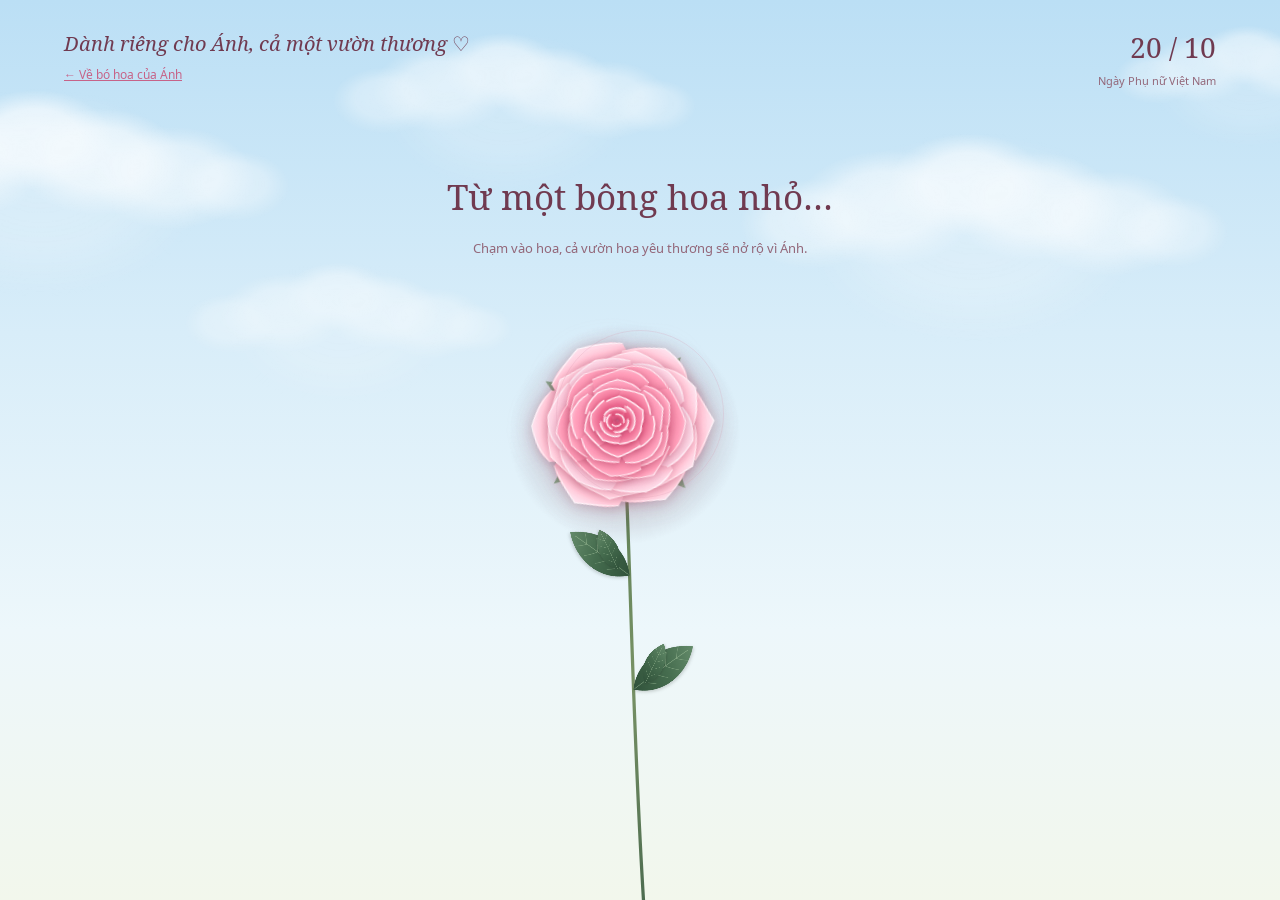
==== garden.html @ 6c482eb0 "done" ====
<!DOCTYPE html>
<html lang="vi">
<head>
  <meta charset="UTF-8">
  <meta name="viewport" content="width=device-width, initial-scale=1.0">
  <meta name="theme-color" content="#bbdff5">
  <meta name="description" content="Chạm một bông hoa, đánh thức cả khu vườn và nhận một lời chúc dịu dàng ngày 20/10.">
  <title>Cả một vườn thương · 20/10</title>
  <link rel="preload" href="./assets/fonts/noto-serif-regular.woff2" as="font" type="font/woff2" crossorigin>
  <link rel="preload" href="./assets/fonts/noto-sans-regular.woff2" as="font" type="font/woff2" crossorigin>
  <style>
    @font-face {
      font-family: "Noto Serif";
      src: url("./assets/fonts/noto-serif-regular.woff2") format("woff2");
      font-style: normal; font-weight: 400; font-display: swap;
    }
    @font-face {
      font-family: "Noto Serif";
      src: url("./assets/fonts/noto-serif-italic.woff2") format("woff2");
      font-style: italic; font-weight: 400; font-display: swap;
    }
    @font-face {
      font-family: "Noto Sans";
      src: url("./assets/fonts/noto-sans-regular.woff2") format("woff2");
      font-style: normal; font-weight: 400; font-display: swap;
    }
    :root {
      color-scheme: light;
      --sky: #bbdff5;
      --ink: #703a50;
      --muted: #936779;
      --rose: #c66388;
      --leaf: #6c8b71;
      --paper: #fffdfc;
      --font-letter: "Noto Serif", serif;
      font-family: "Noto Sans", sans-serif;
      color: var(--ink);
      font-synthesis: none;
    }
    * { box-sizing: border-box; }
    [hidden] { display: none !important; }
    html, body { margin: 0; min-width: 280px; min-height: 100%; }
    body { background: var(--sky); -webkit-tap-highlight-color: transparent; }
    button { font: inherit; color: inherit; cursor: pointer; touch-action: manipulation; }
    button:focus-visible, input:focus-visible, textarea:focus-visible { outline: 2px solid var(--ink); outline-offset: 4px; }
    .garden {
      position: relative; min-height: 560px; height: 100svh; overflow: hidden;
      isolation: isolate;
      background: linear-gradient(180deg, #bbdff5 0%, #d8edf9 37%, #edf7fb 70%, #f2f7ec 100%);
    }
    .garden::after {
      content: ""; position: absolute; inset: 0; z-index: -2; pointer-events: none;
      background: radial-gradient(ellipse at 50% 110%, #d7e8caaa, transparent 58%);
      opacity: 0; transition: opacity 4s;
    }
    .garden.is-growing::after { opacity: 1; }
    .page-header {
      position: absolute; top: max(28px, env(safe-area-inset-top));
      left: clamp(24px, 5vw, 76px); right: clamp(24px, 5vw, 76px);
      display: flex; align-items: start; justify-content: space-between; gap: 24px;
      pointer-events: none;
    }
    .dedication { margin: 0; font: italic 20px/1.6 var(--font-letter); }
    .date { margin: 0; text-align: right; font-size: 11px; line-height: 1.7; color: var(--muted); }
    .date span { display: block; font: 28px/1.4 var(--font-letter); color: var(--ink); margin-bottom: 5px; }
    #flowers { position: absolute; inset: 0; z-index: -1; width: 100%; height: 100%; }
    .flower-button {
      position: absolute; left: 50%; top: 46%; transform: translate(-50%, -50%);
      width: 184px; height: 184px; border: 0; border-radius: 50%; background: transparent;
    }
    .flower-button::after {
      content: ""; position: absolute; inset: 8px; border: 1px solid #d69ab23b; border-radius: 50%;
      transition: transform .5s, border-color .5s;
    }
    .flower-button:hover::after { transform: scale(1.13); border-color: #c6638888; }
    .intro {
      position: absolute; left: 24px; right: 24px; top: 19%; text-align: center;
      transition: opacity .65s, transform .65s; pointer-events: none;
    }
    h1 { margin: 0; font: 400 clamp(25px, 3vw, 35px)/1.5 var(--font-letter); }
    .intro p { margin: 13px 0 0; font-size: 13px; line-height: 1.7; color: var(--muted); }
    .is-growing .intro { opacity: 0; transform: translateY(12px); }
    .progress {
      position: absolute; bottom: 36px; left: 20px; right: 20px; margin: 0;
      text-align: center; font: italic 17px/1.7 var(--font-letter);
      opacity: 0; transition: opacity .6s; pointer-events: none;
      text-shadow: 0 1px 12px #fff, 0 1px 8px #fff;
    }
    .is-growing:not(.is-ready) .progress { opacity: 1; }
    .garden-actions {
      position: absolute; bottom: max(24px, env(safe-area-inset-bottom)); left: 0; right: 0;
      display: flex; justify-content: center; flex-wrap: wrap; gap: 12px; padding: 0 16px;
    }
    .garden-actions button {
      border: 1px solid #dcb9c8; background: #fffdfcf2; border-radius: 30px;
      padding: 12px 20px; font-size: 12px; box-shadow: 0 3px 16px #76364d0c;
    }
    .garden-actions button:hover { background: #fae7ef; }
    dialog {
      width: min(480px, calc(100% - 36px)); max-height: calc(100svh - 36px);
      padding: 0; border: 0; overflow: auto; background: var(--paper); color: var(--ink);
      box-shadow: 0 24px 100px #69394d24, 0 2px 10px #69394d12;
      scrollbar-width: none;
      -ms-overflow-style: none;
    }
    dialog::-webkit-scrollbar { display: none; }
    dialog::backdrop { background: #eaf5fc3d; backdrop-filter: blur(3px); }
    dialog[open] { animation: unfold 1s cubic-bezier(.2,.8,.2,1) both; }
    .letter { position: relative; padding: 38px 42px 28px; text-align: center; }
    .letter::before { content: ""; position: absolute; inset: 10px; border: 1px solid #eed6e1; pointer-events: none; }
    .close-card { position: absolute; top: 15px; right: 16px; width: 34px; height: 34px; border: 0; background: transparent; font-size: 25px; }
    .letter-date { margin: 2px 0 20px; font: 24px/1.4 var(--font-letter); color: var(--rose); }
    .letter-date span { display: inline-block; width: 1px; height: 27px; background: #d9aec1; transform: rotate(24deg); margin: 0 15px -5px; }
    .letter-sprig { display: block; margin: 0 auto 17px; width: 75px; height: 55px; }
    .recipient { font: italic 17px/1.7 var(--font-letter); margin: 0 0 13px; }
    h2 { font: 400 clamp(26px, 5vw, 32px)/1.5 var(--font-letter); margin: 0 0 24px; text-wrap: balance; }
    .message { font-size: 14px; line-height: 1.95; margin: 0 0 15px; text-wrap: pretty; }
    .signature { margin: 24px 0; font: italic 17px/1.8 var(--font-letter); }
    .recipient, h2, .message, .signature { overflow-wrap: anywhere; }
    h2, .message, .signature { white-space: pre-wrap; }
    .letter-actions { display: flex; flex-wrap: wrap; justify-content: center; gap: 12px 20px; }
    .view-garden { position: relative; border: 0; border-bottom: 1px solid #cba1b2; padding: 7px 2px; background: transparent; font-size: 12px; }
    .card-editor { text-align: left; }
    .card-editor h2 { text-align: center; margin-bottom: 20px; font-size: 25px; }
    .card-editor label { display: block; margin: 16px 0 7px; font-size: 13px; }
    .card-editor input, .card-editor textarea {
      display: block; width: 100%; min-width: 0; padding: 10px 12px;
      border: 1px solid #dcb9c8; border-radius: 4px; background: #fff9fb;
      color: var(--ink); font: 16px/1.6 "Noto Sans", sans-serif;
    }
    .card-editor textarea { resize: vertical; }
    .editor-hint, .card-status { color: var(--muted); font-size: 12px; line-height: 1.7; }
    .card-status { margin: 0; }
    .card-status:not(:empty) { margin-top: 16px; }
    .editor-actions { display: flex; align-items: center; flex-wrap: wrap; gap: 20px; margin-top: 20px; }
    .save-card { border: 1px solid var(--ink); border-radius: 24px; padding: 11px 18px; background: var(--ink); color: var(--paper); font-size: 13px; }
    .noscript { position: absolute; top: 30%; left: 20px; right: 20px; text-align: center; line-height: 1.8; }
    @keyframes unfold { from { opacity: 0; transform: translateY(35px) rotate(-2deg) scale(.94); } to { opacity: 1; transform: none; } }
    @media (max-width: 600px) {
      .dedication { font-size: 18px; max-width: 150px; }
      .date { max-width: 130px; font-size: 10px; }
      .date span { font-size: 25px; }
      .letter { padding: 35px 26px 25px; }
      .intro { top: 18%; }
      h1 { font-size: clamp(23px, 5.8vw, 28px); }
    }
    @media (max-height: 600px) and (min-width: 600px) {
      .garden { min-height: 360px; }
      .intro { top: 38%; right: auto; width: 30%; text-align: left; }
      h1 { font-size: 24px; }
      .intro p { margin-top: 6px; }
      .page-header { top: 20px; }
    }
    @media (prefers-reduced-motion: reduce) {
      *, *::before, *::after { animation: none !important; transition: none !important; }
    }
  </style>
</head>
<body>
  <main class="garden" id="garden">
    <header class="page-header">
      <div>
        <p class="dedication">Dành riêng cho Ánh, cả một vườn thương ♡</p>
        <a href="./index.html" style="display:inline-block; margin-top:6px; font-size:12px; color:var(--rose); text-decoration:underline; pointer-events:auto;">← Về bó hoa của Ánh</a>
      </div>
      <p class="date"><span>20 / 10</span>Ngày Phụ nữ Việt Nam</p>
    </header>
    <canvas id="flowers" aria-hidden="true"></canvas>
    <button class="flower-button" id="bloom" type="button" aria-label="Chạm để cả vườn hoa nở" aria-describedby="introHint"></button>
    <div class="intro" id="intro">
      <h1>Từ một bông hoa nhỏ…</h1>
      <p id="introHint">Chạm vào hoa, cả vườn hoa yêu thương sẽ nở rộ vì Ánh.</p>
    </div>
    <p class="progress" id="status" role="status" aria-live="polite" aria-atomic="true"></p>
    <nav class="garden-actions" id="actions" aria-label="Vườn hoa và thiệp" hidden>
      <button id="readCard" type="button" aria-haspopup="dialog" aria-controls="wishCard">Đọc lại thiệp gửi Ánh</button>
      <button id="replay" type="button">Cho hoa nở lại</button>
    </nav>
    <dialog id="wishCard" aria-labelledby="cardTitle">
      <article class="letter">
        <button class="close-card" id="closeCard" type="button" aria-label="Đóng thiệp">×</button>
        <p class="letter-date">20<span aria-hidden="true"></span>10</p>
        <svg class="letter-sprig" viewBox="0 0 90 64" fill="none" aria-hidden="true">
          <path d="M45 59 Q41 40 46 21 M44 49 Q25 47 23 35 Q39 33 44 49 M44 40 Q60 39 65 28 Q51 28 44 40" stroke="#78947a" stroke-width="1.2" fill="#dfe9d9"/>
          <g fill="#ecc1d2" stroke="#c9789a" stroke-width=".6">
            <ellipse cx="39" cy="17" rx="8" ry="12" transform="rotate(-40 39 17)"/>
            <ellipse cx="52" cy="17" rx="8" ry="12" transform="rotate(40 52 17)"/>
            <ellipse cx="45" cy="15" rx="8" ry="12"/>
            <path d="M30 19 Q44 17 45 30 Q33 32 30 19 M60 19 Q46 17 45 30 Q58 32 60 19"/>
          </g>
        </svg>
        <div id="cardReading">
          <p class="recipient">Gửi <span id="cardRecipient">Ánh yêu của anh</span>,</p>
          <h2 id="cardTitle">Mong những điều ngọt ngào nhất<br>luôn nở rộ bên em.</h2>
          <div id="cardMessage">
            <p class="message">Một bông hoa có thể làm một ngày thêm đẹp.<br>Còn nụ cười của Ánh, làm cả thế giới của anh bừng sáng.</p>
            <p class="message">Nhân ngày 20/10, chúc em bé của anh luôn được yêu thương, trân trọng và ngập tràn hạnh phúc. Dù hôm nay ở xa không kề bên được, nhưng từng nhịp đập của trái tim anh đều hướng về Ánh.</p>
            <p class="message">Hôm nay và cả những ngày sau,<br>hãy cứ luôn rạng rỡ và an yên nhé. Chờ anh về với em!</p>
          </div>
          <p class="signature" id="cardSignature">Yêu Ánh thật nhiều ♡</p>
          <div class="letter-actions">
            <button class="view-garden" id="viewGarden" type="button" autofocus>Ngắm vườn hoa</button>
            <button class="view-garden" id="editCard" type="button">Viết lời chúc riêng</button>
          </div>
        </div>
        <form class="card-editor" id="cardEditor" hidden>
          <h2 id="editorTitle">Viết chút yêu thương</h2>
          <label for="recipientInput">Gửi đến</label>
          <input id="recipientInput" name="recipient" maxlength="60" required autocomplete="off">
          <label for="titleInput">Tiêu đề thiệp</label>
          <textarea id="titleInput" name="title" rows="2" maxlength="160" required></textarea>
          <label for="messageInput">Lời chúc 20/10</label>
          <textarea id="messageInput" name="message" rows="7" maxlength="3000" required></textarea>
          <label for="signatureInput">Chữ ký</label>
          <input id="signatureInput" name="signature" maxlength="120" required autocomplete="off">
          <p class="editor-hint">Lời chúc được lưu trên trình duyệt này. Cách một dòng để bắt đầu đoạn mới.</p>
          <div class="editor-actions">
            <button class="save-card" type="submit">Lưu lời chúc</button>
            <button class="view-garden" id="cancelEdit" type="button">Hủy</button>
          </div>
        </form>
        <p class="card-status" id="cardStatus" role="status" aria-live="polite"></p>
      </article>
    </dialog>
    <noscript><p class="noscript">Bật JavaScript để chạm vào hoa và mở thiệp nhé.<br>Chúc bạn ngày 20/10 bình an, rạng rỡ và tràn đầy yêu thương!</p></noscript>
  </main>
  <script src="./garden-botany.js"></script>
  <script src="./garden-card.js"></script>
  <script>
    (() => {
      'use strict';
      const garden = document.getElementById('garden');
      const canvas = document.getElementById('flowers');
      const ctx = canvas.getContext('2d');
      const bloomButton = document.getElementById('bloom');
      const card = document.getElementById('wishCard');
      const actions = document.getElementById('actions');
      const status = document.getElementById('status');
      const motion = matchMedia('(prefers-reduced-motion: reduce)');
      const TAU = Math.PI * 2;
      const clamp = n => Math.max(0, Math.min(1, n));
      const ease = n => 1 - Math.pow(1 - clamp(n), 3);
      let seed = 2010;
      const random = () => { seed = seed * 16807 % 2147483647; return (seed - 1) / 2147483646; };
      const { createRealisticRoseSprite, createRoseBudSprite, drawBotanicalLeaf } = window.GardenBotany;
      const paletteKeys = ['sweetBlush', 'pastelPink', 'creamPeach', 'pearlVintage', 'berryRomance', 'paleGreen', 'skyBlue', 'pearlWhite'];
      // Bake the soft focus and bloom into the sprites once, keeping the live scene light.
      function softenPetals(source, logicalSize, radius) {
        const image = document.createElement('canvas');
        image.width = source.width; image.height = source.height;
        const c = image.getContext('2d');
        const pixelRatio = source.width / logicalSize;
        c.globalAlpha = .3;
        c.filter = `blur(${radius * .13 * pixelRatio}px) brightness(1.35)`;
        c.drawImage(source, 0, 0);
        c.globalAlpha = 1;
        c.filter = `blur(${radius * .009 * pixelRatio}px) brightness(1.06)`;
        c.drawImage(source, 0, 0);
        return image;
      }
      // Use the same layered roses as index.html, cached at the sizes used in this scene.
      // Fully open flowers need only one draw instead of repainting every petal each frame.
      function prepareRose(config) {
        const rose = createRealisticRoseSprite(config);
        rose.whorlCanvases = rose.whorlCanvases.map(layer => softenPetals(layer, rose.logicalSize, rose.radius));
        const openCanvas = document.createElement('canvas');
        openCanvas.width = rose.baseCanvas.width;
        openCanvas.height = rose.baseCanvas.height;
        const c = openCanvas.getContext('2d');
        c.drawImage(rose.baseCanvas, 0, 0);
        rose.whorlCanvases.forEach(layer => c.drawImage(layer, 0, 0));
        return { ...rose, openCanvas };
      }
      const sprites = paletteKeys.flatMap((paletteKey, i) => ['garden', 'classic', 'peony'].map((variety, j) => prepareRose({
        radius: 46, paletteKey, variety, seed: 2010 + i * 107 + j * 41,
        tiltX: (j - 1) * .65, tiltY: -.2 + (i % 5) * .08, hasDewdrop: j === 0
      })));
      const heroSprite = prepareRose({ radius: 86, paletteKey: 'sweetBlush', variety: 'garden', tiltX: -.22, tiltY: -.3, seed: 2010, hasDewdrop: true });
      const budSprites = paletteKeys.map(paletteKey => {
        const bud = createRoseBudSprite({ paletteKey });
        return { ...bud, canvas: softenPetals(bud.canvas, bud.logicalSize, bud.radius) };
      });
      const leafCanvas = document.createElement('canvas');
      leafCanvas.width = 300; leafCanvas.height = 200;
      const leafContext = leafCanvas.getContext('2d');
      leafContext.scale(2, 2);
      drawBotanicalLeaf(leafContext, 20, 50, 0, 100, 31);
      // Soft cloud puffs are painted once, then drift behind the flowers.
      const cloudCanvas = document.createElement('canvas');
      cloudCanvas.width = 720; cloudCanvas.height = 360;
      const cloudContext = cloudCanvas.getContext('2d');
      const cloudPuffs = [
        [125, 164, 92, .52], [225, 143, 119, .67], [333, 112, 104, .81],
        [420, 141, 111, .75], [519, 163, 108, .61], [600, 174, 75, .43],
        [340, 183, 219, .3]
      ];
      cloudPuffs.forEach(([x, y, radius, opacity]) => {
        cloudContext.save(); cloudContext.translate(x, y); cloudContext.scale(1, .64);
        const puff = cloudContext.createRadialGradient(0, -radius * .12, radius * .16, 0, 0, radius);
        puff.addColorStop(0, `rgba(255,255,255,${opacity})`);
        puff.addColorStop(.48, `rgba(255,255,255,${opacity * .87})`);
        puff.addColorStop(.8, `rgba(255,255,255,${opacity * .3})`);
        puff.addColorStop(1, 'rgba(255,255,255,0)');
        cloudContext.fillStyle = puff; cloudContext.beginPath(); cloudContext.arc(0, 0, radius, 0, TAU); cloudContext.fill();
        cloudContext.restore();
      });
      const clouds = [
        { x: .04, y: .17, size: .42, opacity: .82, speed: 2.7 },
        { x: .4, y: .09, size: .32, opacity: .67, speed: 3.8 },
        { x: .77, y: .22, size: .43, opacity: .78, speed: 2.2 },
        { x: .27, y: .34, size: .29, opacity: .52, speed: 4.1 },
        { x: .98, y: .07, size: .25, opacity: .59, speed: 3.1 }
      ];
      const whorlDelays = [0, .12, .24, .34];
      const closedScales = [.44, .36, .28, .38];
      const twistAngles = [.52, -.78, 1.05, -1.35];
      const flowers = [];
      // Distant flowers are smaller and paler; foreground flowers grow taller and fuller.
      for (let row = 0; row < 5; row++) {
        const count = 24 + row * 2;
        for (let i = 0; i < count; i++) {
          const x = (i + random()) / count;
          flowers.push({
            x, y: .49 + row * .092 + (random() - .5) * .22, depth: row,
            radius: 17 + row * 5 + random() * 15,
            stem: .18 + random() * .22,
            bend: (random() - .5) * 65,
            phase: random() * TAU, rotation: (random() - .5) * .9,
            sprite: Math.floor(random() * sprites.length),
            delay: .3 + Math.abs(x - .5) * 4.2 + row * .36 + random() * .9,
            alpha: .6 + row * .1, tilt: .8 + random() * .2,
            offsetX: 0, offsetY: 0, hover: 0
          });
        }
      }
      // Keep some flowers as closed buds, scattered through all five depth layers.
      for (let i = 0; i < 20; i++) {
        const row = Math.floor(i / 4);
        flowers.push({
          x: (i % 4 + .25 + random() * .5) / 4,
          y: .45 + row * .087 + (random() - .5) * .065,
          depth: row, radius: 13 + row * 2.5 + random() * 4,
          stem: .2 + random() * .15, bend: (random() - .5) * 45,
          phase: random() * TAU, rotation: (random() - .5) * .5,
          bud: true, sprite: i * 3 % budSprites.length,
          delay: .6 + random() * 2.4 + row * .4,
          alpha: .75 + row * .06, tilt: 1,
          offsetX: 0, offsetY: 0, hover: 0
        });
      }
      flowers.sort((a, b) => a.depth - b.depth);
      const petals = Array.from({ length: 18 }, () => ({ x: random(), y: random(), phase: random() * TAU, size: 3 + random() * 4, speed: 9 + random() * 12 }));
      const hero = { x: .5, y: .46, radius: 76, stem: .25, bend: 5, phase: 0, rotation: -.15, tilt: .95, offsetX: 0, offsetY: 0, hover: 0 };
      const pointer = { x: -1000, y: -1000 };
      let width = 0, height = 0, scale = 1, frame = 0, lastFrame = 0;
      let sceneTime = 0;
      let state = 'idle', started = 0, pausedAt = 0;

      function leaf(x, y, direction, size, flutter) {
        ctx.save(); ctx.translate(x, y); ctx.scale(direction, 1); ctx.rotate(-.58 + flutter);
        ctx.drawImage(leafCanvas, -size * .2, -size * .5, size * 1.5, size);
        ctx.restore();
      }

      function drawFlower(f, growth, time, smoothing, isHero = false) {
        if (growth <= 0) return;
        const p = ease(growth);
        const x = f.x * width;
        const targetY = f.y * height;
        const root = Math.max(height * 1.04, targetY + f.stem * height);
        const y = root - (root - targetY) * p;
        // A traveling breeze bends taller stems more, with a small individual flutter.
        const wind = motion.matches ? 0 : Math.sin(time * .00125 + f.x * 4.5) * .72 + Math.sin(time * .002 + f.phase) * .28;
        const lean = wind * (isHero ? .06 : .048);
        const sway = Math.sin(lean) * (root - y) * p;
        const r = f.radius * scale;
        const dx = x - pointer.x, dy = y - pointer.y;
        const distance = Math.hypot(dx, dy);
        const proximity = !motion.matches && !card.open ? clamp(1 - distance / (r * 2.3)) : 0;
        f.offsetX += ((dx / (distance || 1)) * proximity * r * .13 - f.offsetX) * smoothing;
        f.offsetY += ((dy / (distance || 1)) * proximity * r * .08 - f.offsetY) * smoothing;
        f.hover += (proximity - f.hover) * smoothing;
        const headX = x + sway + f.offsetX;
        const headY = y + (1 - Math.cos(lean)) * (root - y) + f.offsetY;
        const baseX = x + f.bend * scale;
        const controlX1 = x - f.bend * scale + sway * .15;
        const controlY1 = root - (root - headY) * .4;
        const controlX2 = headX + 8 * scale + sway * .12;
        const controlY2 = headY + (root - headY) * .22;
        ctx.save(); ctx.globalAlpha = isHero ? 1 : Math.min(1, f.alpha) * clamp(growth * 3);
        const stemColor = ctx.createLinearGradient(baseX - 2, root, headX + 2, headY);
        stemColor.addColorStop(0, '#46664c'); stemColor.addColorStop(.5, '#789265'); stemColor.addColorStop(1, '#587b53');
        ctx.strokeStyle = stemColor;
        ctx.lineWidth = isHero ? 2.8 * scale : Math.max(1, r * .05);
        ctx.lineCap = 'round';
        ctx.beginPath(); ctx.moveTo(baseX, root);
        ctx.bezierCurveTo(controlX1, controlY1, controlX2, controlY2, headX, headY);
        ctx.stroke();
        if (growth > .15) {
          // Attach each leaf to the actual curved stem so the whole plant moves together.
          (isHero ? [.42, .64] : [.38, .64]).forEach((t, i) => {
            const u = 1 - t;
            const lx = u ** 3 * baseX + 3 * u * u * t * controlX1 + 3 * u * t * t * controlX2 + t ** 3 * headX;
            const ly = u ** 3 * root + 3 * u * u * t * controlY1 + 3 * u * t * t * controlY2 + t ** 3 * headY;
            const length = r * (isHero ? .85 : .95) * p;
            leaf(lx, ly, i ? -1 : 1, length, wind * .085);
            if (isHero) leaf(lx + (i ? -10 : 10) * scale, ly - 5 * scale, i ? -1 : 1, length * .6, -.5 + wind * .09);
          });
        }
        ctx.translate(headX, headY);
        ctx.rotate(f.rotation + wind * .095 + f.offsetX * .003);
        const breath = motion.matches ? 1 : 1 + Math.sin(time * .0014 + f.phase) * .008;
        ctx.scale(breath * (1 + f.hover * .04), f.tilt * breath * (1 + f.hover * .04));
        if (f.bud) {
          const bud = budSprites[f.sprite];
          const size = bud.logicalSize * r / bud.radius;
          ctx.scale(.4 + p * .6, .4 + p * .6);
          ctx.drawImage(bud.canvas, -size / 2, -size / 2, size, size);
          ctx.restore();
          return;
        }
        const rose = isHero ? heroSprite : sprites[f.sprite];
        const size = rose.logicalSize * r / rose.radius;
        if (growth >= 1) {
          ctx.drawImage(rose.openCanvas, -size / 2, -size / 2, size, size);
        } else {
          ctx.save(); ctx.scale(.5 + p * .5, .5 + p * .5);
          ctx.drawImage(rose.baseCanvas, -size / 2, -size / 2, size, size); ctx.restore();
          rose.whorlCanvases.forEach((layer, i) => {
            const open = ease((growth - whorlDelays[i]) / (1 - whorlDelays[i]));
            const unfurl = closedScales[i] + (1 - closedScales[i]) * open;
            ctx.save(); ctx.rotate((1 - open) * twistAngles[i]);
            ctx.scale(unfurl, unfurl * (.78 + open * .22));
            ctx.drawImage(layer, -size / 2, -size / 2, size, size); ctx.restore();
          });
        }
        ctx.restore();
      }

      function drawPetals(elapsed, time) {
        ctx.save();
        petals.forEach(petal => {
          const x = ((petal.x * width + time * .009 + Math.sin(time * .0006 + petal.phase) * 35) % (width + 60)) - 30;
          const y = ((petal.y * height + time * petal.speed * .001) % (height + 60)) - 30;
          ctx.save(); ctx.globalAlpha = Math.min(elapsed / 3, 1) * .55;
          ctx.translate(x, y); ctx.rotate(petal.phase + time * .0007);
          ctx.scale(.55 + Math.abs(Math.sin(time * .001 + petal.phase)) * .45, 1);
          const color = ctx.createLinearGradient(0, -petal.size, 0, petal.size);
          color.addColorStop(0, '#fff3f7'); color.addColorStop(1, '#d887a6'); ctx.fillStyle = color;
          ctx.beginPath(); ctx.moveTo(0, -petal.size);
          ctx.bezierCurveTo(petal.size * 1.3, -petal.size, petal.size * .8, petal.size * .8, 0, petal.size);
          ctx.bezierCurveTo(-petal.size, petal.size * .2, -petal.size * .6, -petal.size * .9, 0, -petal.size);
          ctx.fill(); ctx.restore();
        });
        ctx.restore();
      }

      function drawClouds(time) {
        ctx.save();
        clouds.forEach(cloud => {
          const cloudWidth = Math.max(240, width * cloud.size);
          const travel = width + cloudWidth * 2;
          const x = ((cloud.x * width + time * cloud.speed * .001 + cloudWidth) % travel) - cloudWidth;
          const y = height * cloud.y;
          ctx.globalAlpha = cloud.opacity;
          ctx.drawImage(cloudCanvas, x - cloudWidth * .5, y - cloudWidth * .18, cloudWidth, cloudWidth * cloudCanvas.height / cloudCanvas.width);
        });
        ctx.restore();
      }

      function openCard() {
        if (!card.open) card.showModal();
      }
      function finish() {
        state = 'ready'; garden.classList.add('is-ready'); actions.hidden = false;
        status.textContent = 'Cả vườn hoa đã nở. Một tấm thiệp dành tặng bạn.';
        openCard();
      }
      function draw(time) {
        frame = 0;
        const delta = lastFrame ? Math.min(50, time - lastFrame) : 16.67;
        lastFrame = time;
        if (!motion.matches) sceneTime += delta;
        const smoothing = motion.matches ? 1 : 1 - Math.exp(-delta / 140);
        ctx.clearRect(0, 0, width, height);
        drawClouds(sceneTime);
        const elapsed = state === 'idle' ? 0 : (time - started) / 1000;
        const instant = motion.matches && state !== 'idle';
        if (state !== 'idle') {
          flowers.forEach(f => drawFlower(f, state === 'ready' || instant ? 1 : clamp((elapsed - f.delay) / 1.9), sceneTime, smoothing));
        }
        drawFlower(hero, state === 'idle' ? .72 : state === 'ready' || instant ? 1 : .72 + .28 * clamp(elapsed / 1.8), sceneTime, smoothing, true);
        if (state !== 'idle' && !motion.matches) drawPetals(elapsed, sceneTime);
        if (state === 'growing' && (instant || elapsed >= 6.8)) finish();
        if (!motion.matches && !document.hidden) frame = requestAnimationFrame(draw);
      }
      function render() {
        cancelAnimationFrame(frame);
        if (!document.hidden) frame = requestAnimationFrame(draw);
      }
      garden.addEventListener('pointermove', event => {
        if (event.pointerType !== 'mouse' || motion.matches) return;
        const rect = garden.getBoundingClientRect();
        pointer.x = event.clientX - rect.left; pointer.y = event.clientY - rect.top;
      });
      garden.addEventListener('pointerleave', () => { pointer.x = pointer.y = -1000; });
      function resize() {
        const rect = garden.getBoundingClientRect();
        width = rect.width; height = rect.height;
        scale = Math.min(1.22, Math.max(.68, width / 1100));
        const dpr = Math.min(devicePixelRatio || 1, 2);
        canvas.width = Math.round(width * dpr); canvas.height = Math.round(height * dpr);
        ctx.setTransform(dpr, 0, 0, dpr, 0, 0); render();
      }
      function start() {
        if (state !== 'idle') return;
        state = 'growing'; started = performance.now();
        garden.classList.add('is-growing'); bloomButton.hidden = true;
        document.getElementById('intro').setAttribute('aria-hidden', 'true');
        status.textContent = 'Từ một bông hoa, cả khu vườn đang thức giấc…'; render();
      }
      function closeCard() { card.close(); }
      bloomButton.addEventListener('click', start);
      document.getElementById('readCard').addEventListener('click', openCard);
      document.getElementById('closeCard').addEventListener('click', closeCard);
      document.getElementById('viewGarden').addEventListener('click', closeCard);
      card.addEventListener('close', () => document.getElementById('readCard').focus({ preventScroll: true }));
      document.getElementById('replay').addEventListener('click', () => {
        state = 'idle'; garden.classList.remove('is-growing', 'is-ready');
        actions.hidden = true; bloomButton.hidden = false; status.textContent = '';
        document.getElementById('intro').removeAttribute('aria-hidden');
        bloomButton.focus({ preventScroll: true }); render();
      });
      document.addEventListener('visibilitychange', () => {
        if (document.hidden) { pausedAt = performance.now(); cancelAnimationFrame(frame); frame = 0; lastFrame = 0; }
        else { if (pausedAt && state === 'growing') started += performance.now() - pausedAt; pausedAt = 0; render(); }
      });
      motion.addEventListener('change', render);
      new ResizeObserver(resize).observe(garden);
      resize();
    })();
  </script>
</body>
</html>
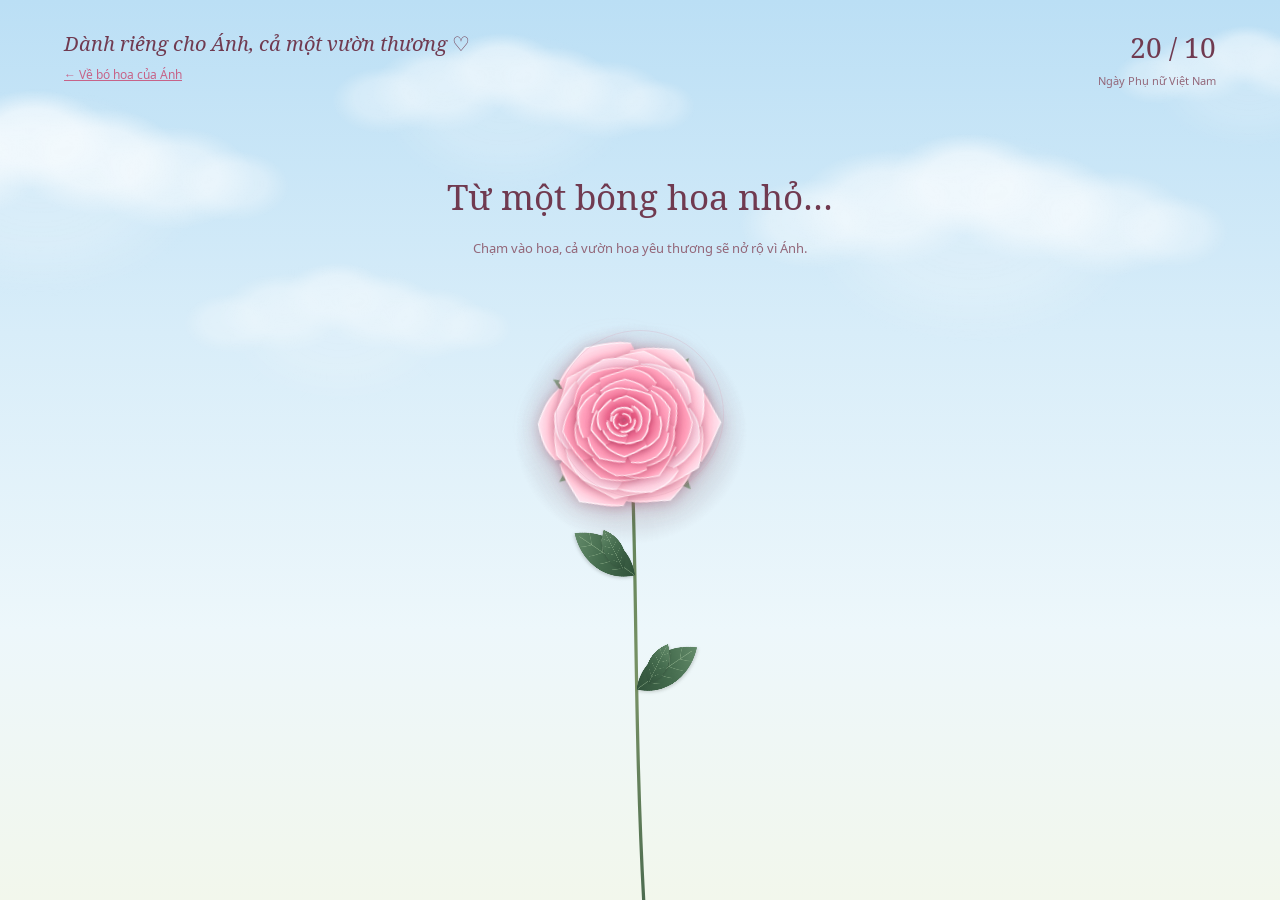
==== commit d118d721: "fix: remove edit" ====
--- a/garden.html
+++ b/garden.html
@@ -200,25 +200,8 @@
           <p class="signature" id="cardSignature">Yêu Ánh thật nhiều ♡</p>
           <div class="letter-actions">
             <button class="view-garden" id="viewGarden" type="button" autofocus>Ngắm vườn hoa</button>
-            <button class="view-garden" id="editCard" type="button">Viết lời chúc riêng</button>
           </div>
         </div>
-        <form class="card-editor" id="cardEditor" hidden>
-          <h2 id="editorTitle">Viết chút yêu thương</h2>
-          <label for="recipientInput">Gửi đến</label>
-          <input id="recipientInput" name="recipient" maxlength="60" required autocomplete="off">
-          <label for="titleInput">Tiêu đề thiệp</label>
-          <textarea id="titleInput" name="title" rows="2" maxlength="160" required></textarea>
-          <label for="messageInput">Lời chúc 20/10</label>
-          <textarea id="messageInput" name="message" rows="7" maxlength="3000" required></textarea>
-          <label for="signatureInput">Chữ ký</label>
-          <input id="signatureInput" name="signature" maxlength="120" required autocomplete="off">
-          <p class="editor-hint">Lời chúc được lưu trên trình duyệt này. Cách một dòng để bắt đầu đoạn mới.</p>
-          <div class="editor-actions">
-            <button class="save-card" type="submit">Lưu lời chúc</button>
-            <button class="view-garden" id="cancelEdit" type="button">Hủy</button>
-          </div>
-        </form>
         <p class="card-status" id="cardStatus" role="status" aria-live="polite"></p>
       </article>
     </dialog>
